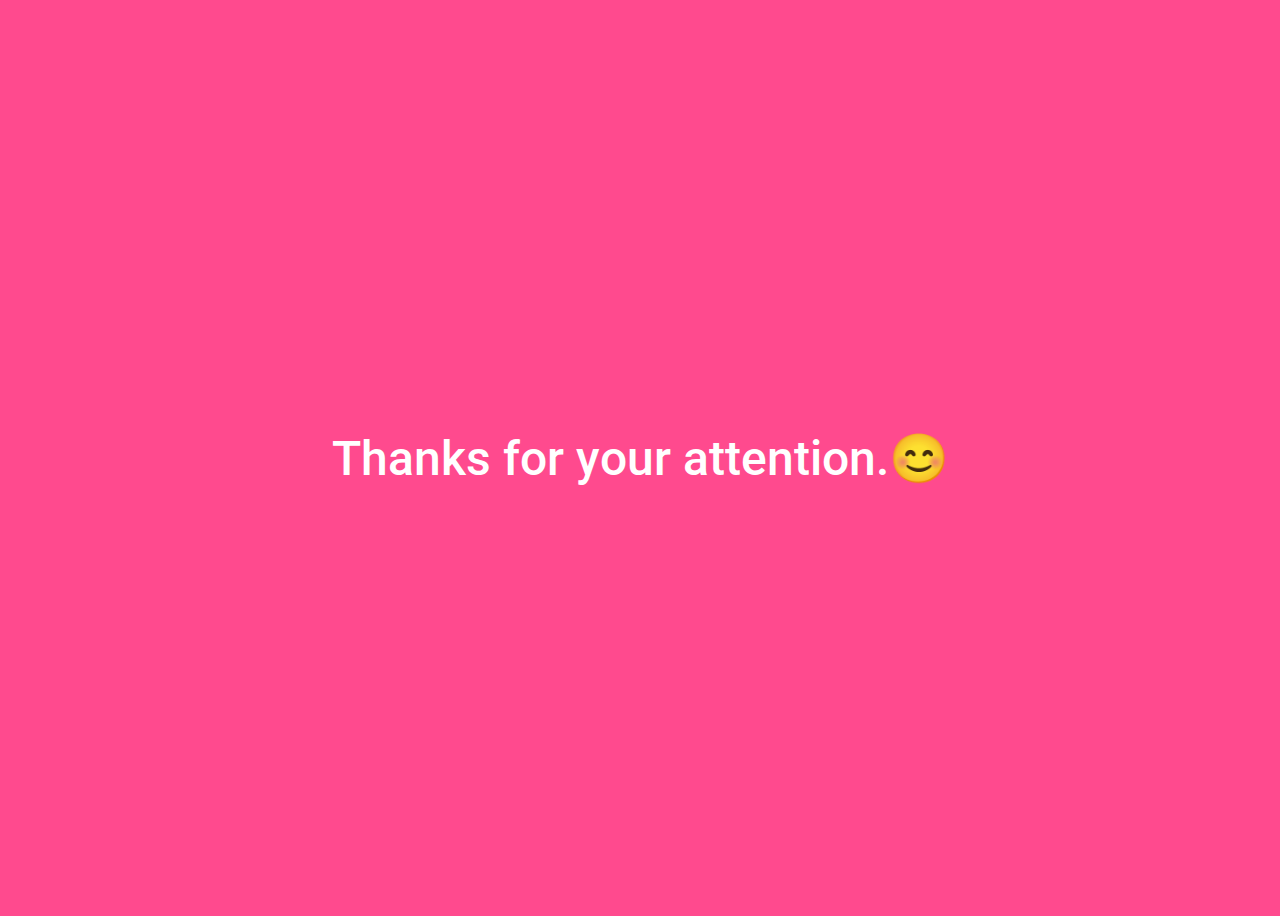
==== success.html @ 44dcce7f "-" ====
<!DOCTYPE html>
<html lang="en">

<head>
    <meta charset="UTF-8">
    <meta name="viewport" content="width=device-width, initial-scale=1.0">
    <meta http-equiv="X-UA-Compatible" content="ie=edge">
    <title>Dribbbbble - Look for dribbblers around you, even the world</title>
    <meta name="description" content="Dribbbbble - Look for dribbblers around you, even the world.">
    <link rel="shortcut icon" href="favicon.ico">
    <link href="https://fonts.googleapis.com/css?family=Roboto:400,500,700,900" rel="stylesheet">
    <script src="main.js"></script>
    <!-- Global site tag (gtag.js) - Google Analytics -->
    <script async src="https://www.googletagmanager.com/gtag/js?id=UA-98374033-5"></script>
    <script>
        window.dataLayer = window.dataLayer || [];

        function gtag() {
            dataLayer.push(arguments);
        }
        gtag('js', new Date());

        gtag('config', 'UA-98374033-5');
    </script>
    <!-- Hotjar Tracking Code for http://dribbbbble.com -->
    <script>
        (function (h, o, t, j, a, r) {
            h.hj = h.hj || function () {
                (h.hj.q = h.hj.q || []).push(arguments)
            };
            h._hjSettings = {
                hjid: 918721,
                hjsv: 6
            };
            a = o.getElementsByTagName('head')[0];
            r = o.createElement('script');
            r.async = 1;
            r.src = t + h._hjSettings.hjid + j + h._hjSettings.hjsv;
            a.appendChild(r);
        })(window, document, 'https://static.hotjar.com/c/hotjar-', '.js?sv=');
    </script>

    <style>
        
        body {
            background-color: #FF4A8E;
            display: -webkit-box;
            display: -ms-flexbox;
            display: flex;
            -webkit-box-pack: center;
            -ms-flex-pack: center;
            justify-content: center;
            align-items: center;
            align-content: center;
            height: 100vh;
        }

        p {
            margin: 24px;
            padding: 0;
        
            color: #fff;
            font-family: 'Roboto', sans-serif;
            font-size: 48px;
            font-weight: 500;
        }
    </style>

</head>

<body>

    <div class="wrap">
        <p>Thanks for your attention.😊</p>
    </div>
</body>

</html>
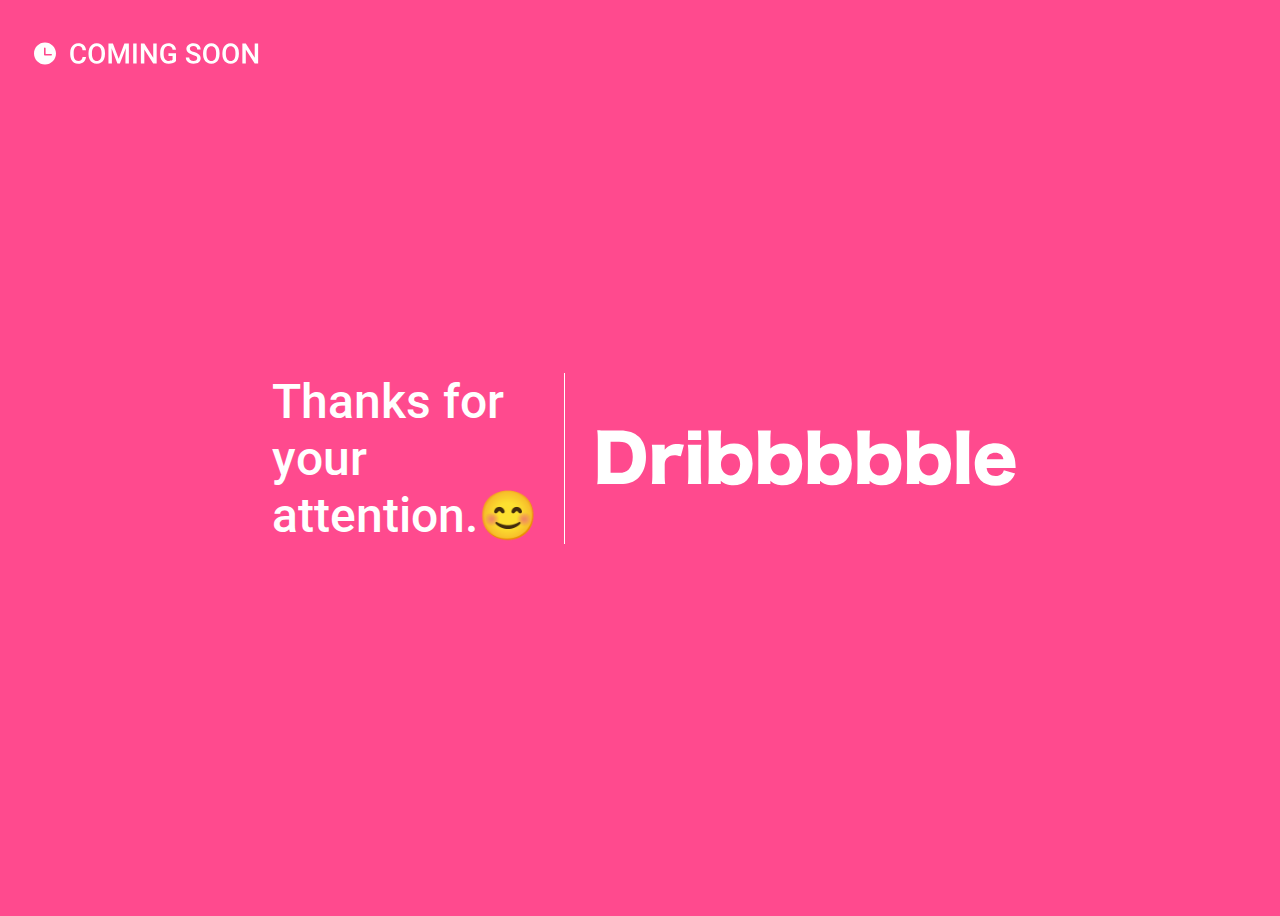
==== commit 235b8274: "-" ====
--- a/success.html
+++ b/success.html
@@ -41,7 +41,19 @@
     </script>
 
     <style>
-        
+
+
+        html {
+            display: -webkit-box;
+            display: -ms-flexbox;
+            display: flex;
+            -webkit-box-pack: center;
+            -ms-flex-pack: center;
+            justify-content: center;
+            align-items: center;
+            align-content: center;
+
+        }
         body {
             background-color: #FF4A8E;
             display: -webkit-box;
@@ -53,26 +65,114 @@
             align-items: center;
             align-content: center;
             height: 100vh;
+            width: 800px;
+            /* flex-wrap: wrap; */
         }
 
         p {
-            margin: 24px;
+            margin: 32px;
             padding: 0;
-        
+            border-right: 1px solid #fff;
+
             color: #fff;
             font-family: 'Roboto', sans-serif;
             font-size: 48px;
             font-weight: 500;
+        }
+
+        .logo {
+            /* /* height: 20vh; */
+            margin-right: 24px;
+            /* margin-left: 32px; */
+        }
+
+        .svg-coming {
+            position: absolute;
+            left: 34px;
+            top: 32px;
+            height: 22px;
+
+        }
+
+        @media (max-width: 900px) {
+            body {
+                background-color: #FF4A8E;
+                display: -webkit-box;
+                display: -ms-flexbox;
+                display: flex;
+                -webkit-box-pack: center;
+                -ms-flex-pack: center;
+                justify-content: start;
+                align-items: center;
+                align-content: center;
+                height: 100vh;
+                flex-wrap: wrap;
+            }
+            .logo {
+                height: 20vh;
+                margin-right: 24px;
+                margin-left: 32px;
+            }
+
+            p {
+                margin: 32px;
+                padding-right: 8px !important;
+                border-right: 1px solid rgba(255, 255, 255, 0.514);
+
+                color: #fff;
+                font-family: 'Roboto', sans-serif;
+                font-size: 48px;
+                font-weight: 500;
+            }
+
+            .svg-coming {
+                margin: 0;
+                position: absolute;
+                height: 22px;
+                /* left: 34px; */
+                top: 32px;
+
+            }
+            .wrap {
+                margin-top: 56px;
+            }
+
+
+
+
+
+
+
         }
     </style>
 
 </head>
 
 <body>
+    <div class="svg-coming">
+        <svg width="227" height="33" viewBox="0 0 227 22" fill="none" xmlns="http://www.w3.org/2000/svg">
+            <path d="M17.5098 19.5195C17.3092 21.6432 16.5254 23.3021 15.1582 24.4961C13.791 25.681 11.9727 26.2734 9.70312 26.2734C8.11719 26.2734 6.7181 25.8997 5.50586 25.1523C4.30273 24.3958 3.37305 23.3249 2.7168 21.9395C2.06055 20.554 1.71875 18.9453 1.69141 17.1133V15.2539C1.69141 13.3763 2.02409 11.722 2.68945 10.291C3.35482 8.86003 4.30729 7.75716 5.54688 6.98242C6.79557 6.20768 8.23568 5.82031 9.86719 5.82031C12.0638 5.82031 13.832 6.41732 15.1719 7.61133C16.5117 8.80534 17.291 10.4915 17.5098 12.6699H14.0645C13.9004 11.2389 13.4811 10.209 12.8066 9.58008C12.1413 8.94206 11.1615 8.62305 9.86719 8.62305C8.36328 8.62305 7.20573 9.17448 6.39453 10.2773C5.59245 11.3711 5.18229 12.9798 5.16406 15.1035V16.8672C5.16406 19.0182 5.54688 20.6589 6.3125 21.7891C7.08724 22.9193 8.21745 23.4844 9.70312 23.4844C11.0612 23.4844 12.082 23.179 12.7656 22.5684C13.4492 21.9577 13.8822 20.9414 14.0645 19.5195H17.5098ZM36.5 16.5664C36.5 18.5169 36.1628 20.2305 35.4883 21.707C34.8138 23.1745 33.8477 24.3047 32.5898 25.0977C31.3411 25.8815 29.901 26.2734 28.2695 26.2734C26.6562 26.2734 25.2161 25.8815 23.9492 25.0977C22.6914 24.3047 21.7161 23.179 21.0234 21.7207C20.3398 20.2624 19.9935 18.5807 19.9844 16.6758V15.5547C19.9844 13.6133 20.3262 11.8997 21.0098 10.4141C21.7025 8.92839 22.6732 7.79362 23.9219 7.00977C25.1797 6.2168 26.6198 5.82031 28.2422 5.82031C29.8646 5.82031 31.3001 6.21224 32.5488 6.99609C33.8066 7.77083 34.7773 8.89193 35.4609 10.3594C36.1445 11.8177 36.4909 13.5176 36.5 15.459V16.5664ZM33.041 15.5273C33.041 13.3216 32.6217 11.6309 31.7832 10.4551C30.9538 9.2793 29.7734 8.69141 28.2422 8.69141C26.7474 8.69141 25.5762 9.2793 24.7285 10.4551C23.89 11.6217 23.4616 13.276 23.4434 15.418V16.5664C23.4434 18.7539 23.8672 20.4447 24.7148 21.6387C25.5716 22.8327 26.7565 23.4297 28.2695 23.4297C29.8008 23.4297 30.9766 22.8464 31.7969 21.6797C32.6263 20.513 33.041 18.8086 33.041 16.5664V15.5273ZM44.4297 6.09375L50.1719 21.3516L55.9004 6.09375H60.3711V26H56.9258V19.4375L57.2676 10.6602L51.3887 26H48.9141L43.0488 10.6738L43.3906 19.4375V26H39.9453V6.09375H44.4297ZM68.123 26H64.6777V6.09375H68.123V26ZM88.166 26H84.707L75.834 11.877V26H72.375V6.09375H75.834L84.7344 20.2715V6.09375H88.166V26ZM107.512 23.416C106.792 24.3548 105.794 25.0658 104.518 25.5488C103.242 26.0319 101.792 26.2734 100.17 26.2734C98.502 26.2734 97.0254 25.8952 95.7402 25.1387C94.4551 24.3822 93.4616 23.3021 92.7598 21.8984C92.0671 20.4857 91.707 18.8405 91.6797 16.9629V15.4043C91.6797 12.3965 92.3997 10.0495 93.8398 8.36328C95.2799 6.66797 97.2897 5.82031 99.8691 5.82031C102.084 5.82031 103.843 6.36719 105.146 7.46094C106.45 8.55469 107.234 10.1315 107.498 12.1914H104.107C103.725 9.79427 102.335 8.5957 99.9375 8.5957C98.388 8.5957 97.2077 9.15625 96.3965 10.2773C95.5944 11.3893 95.1797 13.0254 95.1523 15.1855V16.7168C95.1523 18.8678 95.6035 20.5404 96.5059 21.7344C97.4173 22.9193 98.6797 23.5117 100.293 23.5117C102.061 23.5117 103.319 23.1107 104.066 22.3086V18.4121H99.9648V15.7871H107.512V23.416ZM128.689 20.873C128.689 19.998 128.38 19.3236 127.76 18.8496C127.149 18.3757 126.042 17.8971 124.438 17.4141C122.833 16.931 121.557 16.3932 120.609 15.8008C118.796 14.6615 117.889 13.1758 117.889 11.3438C117.889 9.73958 118.54 8.41797 119.844 7.37891C121.156 6.33984 122.856 5.82031 124.943 5.82031C126.329 5.82031 127.564 6.07552 128.648 6.58594C129.733 7.09635 130.585 7.82552 131.205 8.77344C131.825 9.71224 132.135 10.7559 132.135 11.9043H128.689C128.689 10.8652 128.361 10.054 127.705 9.4707C127.058 8.87826 126.128 8.58203 124.916 8.58203C123.786 8.58203 122.906 8.82357 122.277 9.30664C121.658 9.78971 121.348 10.4642 121.348 11.3301C121.348 12.0592 121.685 12.6699 122.359 13.1621C123.034 13.6452 124.146 14.1191 125.695 14.584C127.245 15.0397 128.489 15.5638 129.428 16.1562C130.367 16.7396 131.055 17.4141 131.492 18.1797C131.93 18.9362 132.148 19.8249 132.148 20.8457C132.148 22.5046 131.51 23.8262 130.234 24.8105C128.967 25.7858 127.245 26.2734 125.066 26.2734C123.626 26.2734 122.3 26.0091 121.088 25.4805C119.885 24.9427 118.946 24.2044 118.271 23.2656C117.606 22.3268 117.273 21.2331 117.273 19.9844H120.732C120.732 21.1146 121.106 21.9896 121.854 22.6094C122.601 23.2292 123.672 23.5391 125.066 23.5391C126.27 23.5391 127.172 23.2975 127.773 22.8145C128.384 22.3223 128.689 21.6751 128.689 20.873ZM151.07 16.5664C151.07 18.5169 150.733 20.2305 150.059 21.707C149.384 23.1745 148.418 24.3047 147.16 25.0977C145.911 25.8815 144.471 26.2734 142.84 26.2734C141.227 26.2734 139.786 25.8815 138.52 25.0977C137.262 24.3047 136.286 23.179 135.594 21.7207C134.91 20.2624 134.564 18.5807 134.555 16.6758V15.5547C134.555 13.6133 134.896 11.8997 135.58 10.4141C136.273 8.92839 137.243 7.79362 138.492 7.00977C139.75 6.2168 141.19 5.82031 142.812 5.82031C144.435 5.82031 145.87 6.21224 147.119 6.99609C148.377 7.77083 149.348 8.89193 150.031 10.3594C150.715 11.8177 151.061 13.5176 151.07 15.459V16.5664ZM147.611 15.5273C147.611 13.3216 147.192 11.6309 146.354 10.4551C145.524 9.2793 144.344 8.69141 142.812 8.69141C141.318 8.69141 140.146 9.2793 139.299 10.4551C138.46 11.6217 138.032 13.276 138.014 15.418V16.5664C138.014 18.7539 138.438 20.4447 139.285 21.6387C140.142 22.8327 141.327 23.4297 142.84 23.4297C144.371 23.4297 145.547 22.8464 146.367 21.6797C147.197 20.513 147.611 18.8086 147.611 16.5664V15.5273ZM170.402 16.5664C170.402 18.5169 170.065 20.2305 169.391 21.707C168.716 23.1745 167.75 24.3047 166.492 25.0977C165.243 25.8815 163.803 26.2734 162.172 26.2734C160.559 26.2734 159.118 25.8815 157.852 25.0977C156.594 24.3047 155.618 23.179 154.926 21.7207C154.242 20.2624 153.896 18.5807 153.887 16.6758V15.5547C153.887 13.6133 154.229 11.8997 154.912 10.4141C155.605 8.92839 156.576 7.79362 157.824 7.00977C159.082 6.2168 160.522 5.82031 162.145 5.82031C163.767 5.82031 165.202 6.21224 166.451 6.99609C167.709 7.77083 168.68 8.89193 169.363 10.3594C170.047 11.8177 170.393 13.5176 170.402 15.459V16.5664ZM166.943 15.5273C166.943 13.3216 166.524 11.6309 165.686 10.4551C164.856 9.2793 163.676 8.69141 162.145 8.69141C160.65 8.69141 159.479 9.2793 158.631 10.4551C157.792 11.6217 157.364 13.276 157.346 15.418V16.5664C157.346 18.7539 157.77 20.4447 158.617 21.6387C159.474 22.8327 160.659 23.4297 162.172 23.4297C163.703 23.4297 164.879 22.8464 165.699 21.6797C166.529 20.513 166.943 18.8086 166.943 16.5664V15.5273ZM189.639 26H186.18L177.307 11.877V26H173.848V6.09375H177.307L186.207 20.2715V6.09375H189.639V26Z"
+                transform="translate(34.5)" fill="white" />
+            <path fill-rule="evenodd" clip-rule="evenodd" d="M0 11C0 4.92801 4.92798 0 11 0C17.072 0 22 4.92801 22 11C22 17.072 17.072 22 11 22C4.92798 22 0 17.072 0 11ZM10.8 13H17.2C17.6479 13 18 12.648 18 12.2C18 11.752 17.6479 11.4 17.2 11.4H11.6001V5.79999C11.6001 5.35199 11.248 5 10.8 5C10.3521 5 10 5.35199 10 5.79999V12.2C10 12.648 10.3521 13 10.8 13Z"
+                transform="translate(0 5)" fill="white" />
+        </svg>
+    </div>
 
     <div class="wrap">
         <p>Thanks for your attention.😊</p>
     </div>
+
+    <svg class="logo" width="auto" height="auto" viewBox="0 0 1104 147" version="1.1" xmlns="http://www.w3.org/2000/svg" xmlns:xlink="http://www.w3.org/1999/xlink">
+        <!-- Generator: Sketch 47.1 (45422) - http://www.bohemiancoding.com/sketch -->
+        <desc>Created with Sketch.</desc>
+        <defs></defs>
+        <g id="Page-1" stroke="none" stroke-width="1" fill="none" fill-rule="evenodd">
+            <g id="Artboard" transform="translate(-411.000000, -358.000000)" fill="#FFFFFF">
+                <path d="M413.11,475.96 L413.11,383.31 C413.11,371.75 412.77,366.14 411.58,358.32 C418.38,358.66 422.63,358.83 436.74,358.83 L472.27,358.83 C493.18,358.83 510.01,364.61 521.4,375.66 C533.81,387.9 540.1,405.75 540.1,428.36 C540.1,451.65 533.3,470.35 520.38,483.27 C508.99,494.49 492.84,500.27 472.61,500.27 L436.74,500.27 C423.65,500.27 418.89,500.44 411.75,500.78 C412.77,493.3 413.11,487.69 413.11,475.96 Z M446.77,470.52 L469.55,470.52 C480.6,470.52 488.42,467.63 494.54,461.51 C501.51,454.37 505.25,442.98 505.25,428.87 C505.25,414.42 502.02,403.88 495.39,397.25 C489.44,391.3 481.28,388.58 469.04,388.58 L446.77,388.58 L446.77,470.52 Z M640.23,396.57 C632.24,394.87 628.84,394.53 623.4,394.53 C607.93,394.53 597.73,399.12 589.4,410 L589.4,396.57 L555.57,396.57 C556.59,403.88 556.93,409.83 556.93,422.24 L556.93,474.6 C556.93,485.65 556.59,491.77 555.57,500.27 L590.76,500.27 C589.74,492.11 589.4,485.65 589.4,474.77 L589.4,448.25 C590.08,440.77 591.27,437.2 594.5,433.12 C599.43,427 606.06,423.94 614.73,423.94 C620,423.94 624.25,424.79 632.07,427.17 L640.23,396.57 Z M650.94,358.83 L650.94,384.33 L685.45,384.33 L685.45,358.83 L650.94,358.83 Z M650.43,396.57 C651.45,404.22 651.79,411.19 651.79,422.24 L651.79,474.6 C651.79,485.48 651.45,491.94 650.43,500.27 L685.96,500.27 C685.11,492.96 684.6,483.78 684.6,474.6 L684.6,422.24 C684.6,410.34 684.94,403.54 685.96,396.57 L650.43,396.57 Z M737.3,500.27 L703.98,500.27 C705,492.11 705.34,484.97 705.34,473.58 L705.34,385.52 C705.34,373.11 705,366.99 703.98,358.83 L738.49,358.83 C737.64,366.99 737.3,373.11 737.3,385.52 L737.3,399.8 C737.3,402.35 737.3,403.88 737.13,406.26 C747.16,397.42 758.04,393.51 772.15,393.51 C803.09,393.51 821.11,413.23 821.11,446.89 C821.11,465.08 815.84,479.7 805.98,490.07 C797.14,498.91 785.58,503.33 770.62,503.33 C756.51,503.33 748.18,500.44 737.13,491.26 C737.13,491.77 737.3,493.98 737.3,494.83 L737.3,500.27 Z M788.13,447.23 C788.13,429.89 779.12,419.35 764.16,419.35 C748.69,419.35 737.64,431.25 737.64,447.74 C737.64,464.57 748.86,477.32 763.48,477.32 C778.27,477.32 788.13,465.25 788.13,447.23 Z M868.03,500.27 L834.71,500.27 C835.73,492.11 836.07,484.97 836.07,473.58 L836.07,385.52 C836.07,373.11 835.73,366.99 834.71,358.83 L869.22,358.83 C868.37,366.99 868.03,373.11 868.03,385.52 L868.03,399.8 C868.03,402.35 868.03,403.88 867.86,406.26 C877.89,397.42 888.77,393.51 902.88,393.51 C933.82,393.51 951.84,413.23 951.84,446.89 C951.84,465.08 946.57,479.7 936.71,490.07 C927.87,498.91 916.31,503.33 901.35,503.33 C887.24,503.33 878.91,500.44 867.86,491.26 C867.86,491.77 868.03,493.98 868.03,494.83 L868.03,500.27 Z M918.86,447.23 C918.86,429.89 909.85,419.35 894.89,419.35 C879.42,419.35 868.37,431.25 868.37,447.74 C868.37,464.57 879.59,477.32 894.21,477.32 C909,477.32 918.86,465.25 918.86,447.23 Z M998.76,500.27 L965.44,500.27 C966.46,492.11 966.8,484.97 966.8,473.58 L966.8,385.52 C966.8,373.11 966.46,366.99 965.44,358.83 L999.95,358.83 C999.1,366.99 998.76,373.11 998.76,385.52 L998.76,399.8 C998.76,402.35 998.76,403.88 998.59,406.26 C1008.62,397.42 1019.5,393.51 1033.61,393.51 C1064.55,393.51 1082.57,413.23 1082.57,446.89 C1082.57,465.08 1077.3,479.7 1067.44,490.07 C1058.6,498.91 1047.04,503.33 1032.08,503.33 C1017.97,503.33 1009.64,500.44 998.59,491.26 C998.59,491.77 998.76,493.98 998.76,494.83 L998.76,500.27 Z M1049.59,447.23 C1049.59,429.89 1040.58,419.35 1025.62,419.35 C1010.15,419.35 999.1,431.25 999.1,447.74 C999.1,464.57 1010.32,477.32 1024.94,477.32 C1039.73,477.32 1049.59,465.25 1049.59,447.23 Z M1129.49,500.27 L1096.17,500.27 C1097.19,492.11 1097.53,484.97 1097.53,473.58 L1097.53,385.52 C1097.53,373.11 1097.19,366.99 1096.17,358.83 L1130.68,358.83 C1129.83,366.99 1129.49,373.11 1129.49,385.52 L1129.49,399.8 C1129.49,402.35 1129.49,403.88 1129.32,406.26 C1139.35,397.42 1150.23,393.51 1164.34,393.51 C1195.28,393.51 1213.3,413.23 1213.3,446.89 C1213.3,465.08 1208.03,479.7 1198.17,490.07 C1189.33,498.91 1177.77,503.33 1162.81,503.33 C1148.7,503.33 1140.37,500.44 1129.32,491.26 C1129.32,491.77 1129.49,493.98 1129.49,494.83 L1129.49,500.27 Z M1180.32,447.23 C1180.32,429.89 1171.31,419.35 1156.35,419.35 C1140.88,419.35 1129.83,431.25 1129.83,447.74 C1129.83,464.57 1141.05,477.32 1155.67,477.32 C1170.46,477.32 1180.32,465.25 1180.32,447.23 Z M1260.22,500.27 L1226.9,500.27 C1227.92,492.11 1228.26,484.97 1228.26,473.58 L1228.26,385.52 C1228.26,373.11 1227.92,366.99 1226.9,358.83 L1261.41,358.83 C1260.56,366.99 1260.22,373.11 1260.22,385.52 L1260.22,399.8 C1260.22,402.35 1260.22,403.88 1260.05,406.26 C1270.08,397.42 1280.96,393.51 1295.07,393.51 C1326.01,393.51 1344.03,413.23 1344.03,446.89 C1344.03,465.08 1338.76,479.7 1328.9,490.07 C1320.06,498.91 1308.5,503.33 1293.54,503.33 C1279.43,503.33 1271.1,500.44 1260.05,491.26 C1260.05,491.77 1260.22,493.98 1260.22,494.83 L1260.22,500.27 Z M1311.05,447.23 C1311.05,429.89 1302.04,419.35 1287.08,419.35 C1271.61,419.35 1260.56,431.25 1260.56,447.74 C1260.56,464.57 1271.78,477.32 1286.4,477.32 C1301.19,477.32 1311.05,465.25 1311.05,447.23 Z M1357.63,358.83 C1358.65,365.29 1358.99,372.43 1358.99,384.5 L1358.99,474.6 C1358.99,486.84 1358.65,492.62 1357.63,500.27 L1393.16,500.27 C1392.14,491.26 1391.8,484.8 1391.8,474.6 L1391.8,384.5 C1391.8,372.94 1392.14,365.97 1393.16,358.83 L1357.63,358.83 Z M1514.37,457.94 L1437.87,457.94 C1439.57,471.71 1447.56,479.02 1460.99,479.02 C1467.79,479.02 1473.74,476.81 1478.16,472.73 C1480.71,470.35 1481.9,468.48 1483.26,464.06 L1512.84,472.39 C1508.93,481.23 1506.38,485.14 1501.62,489.9 C1491.93,499.42 1478.33,504.35 1461.5,504.35 C1444.84,504.35 1431.75,499.59 1422.06,489.9 C1412.03,479.7 1406.59,465.25 1406.59,448.42 C1406.59,414.76 1428.18,392.49 1460.65,392.49 C1487.17,392.49 1505.7,406.94 1511.65,432.27 C1513.01,437.71 1513.69,444.85 1514.2,454.54 C1514.2,455.22 1514.2,456.24 1514.37,457.94 Z M1438.38,434.48 L1482.07,434.48 C1479.69,423.6 1472.38,417.82 1460.65,417.82 C1448.58,417.82 1441.27,423.26 1438.38,434.48 Z"
+                    id="Dribbbbble"></path>
+            </g>
+        </g>
+    </svg>
 </body>
 
 </html>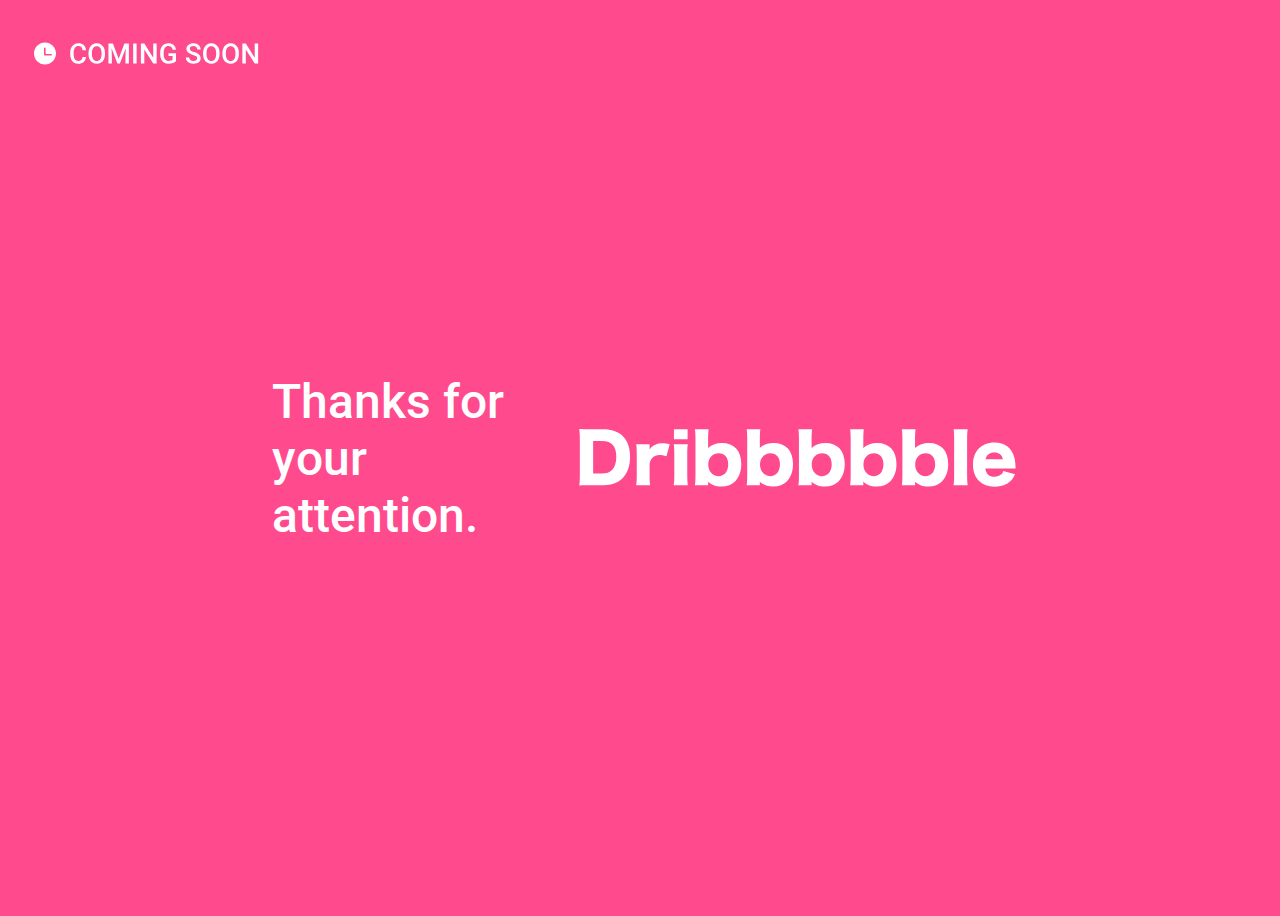
==== commit 8d937a1c: "-" ====
--- a/success.html
+++ b/success.html
@@ -72,7 +72,7 @@
         p {
             margin: 32px;
             padding: 0;
-            border-right: 1px solid #fff;
+            /* border-right: 1px solid #fff; */
 
             color: #fff;
             font-family: 'Roboto', sans-serif;
@@ -109,6 +109,7 @@
                 flex-wrap: wrap;
             }
             .logo {
+                margin-top: -54px;
                 height: 20vh;
                 margin-right: 24px;
                 margin-left: 32px;
@@ -117,7 +118,7 @@
             p {
                 margin: 32px;
                 padding-right: 8px !important;
-                border-right: 1px solid rgba(255, 255, 255, 0.514);
+                /* border-right: 1px solid rgba(255, 255, 255, 0.514); */
 
                 color: #fff;
                 font-family: 'Roboto', sans-serif;
@@ -134,7 +135,7 @@
 
             }
             .wrap {
-                margin-top: 56px;
+                margin-top: 48px;
             }
 
 
@@ -159,7 +160,7 @@
     </div>
 
     <div class="wrap">
-        <p>Thanks for your attention.😊</p>
+        <p>Thanks for your attention.</p>
     </div>
 
     <svg class="logo" width="auto" height="auto" viewBox="0 0 1104 147" version="1.1" xmlns="http://www.w3.org/2000/svg" xmlns:xlink="http://www.w3.org/1999/xlink">
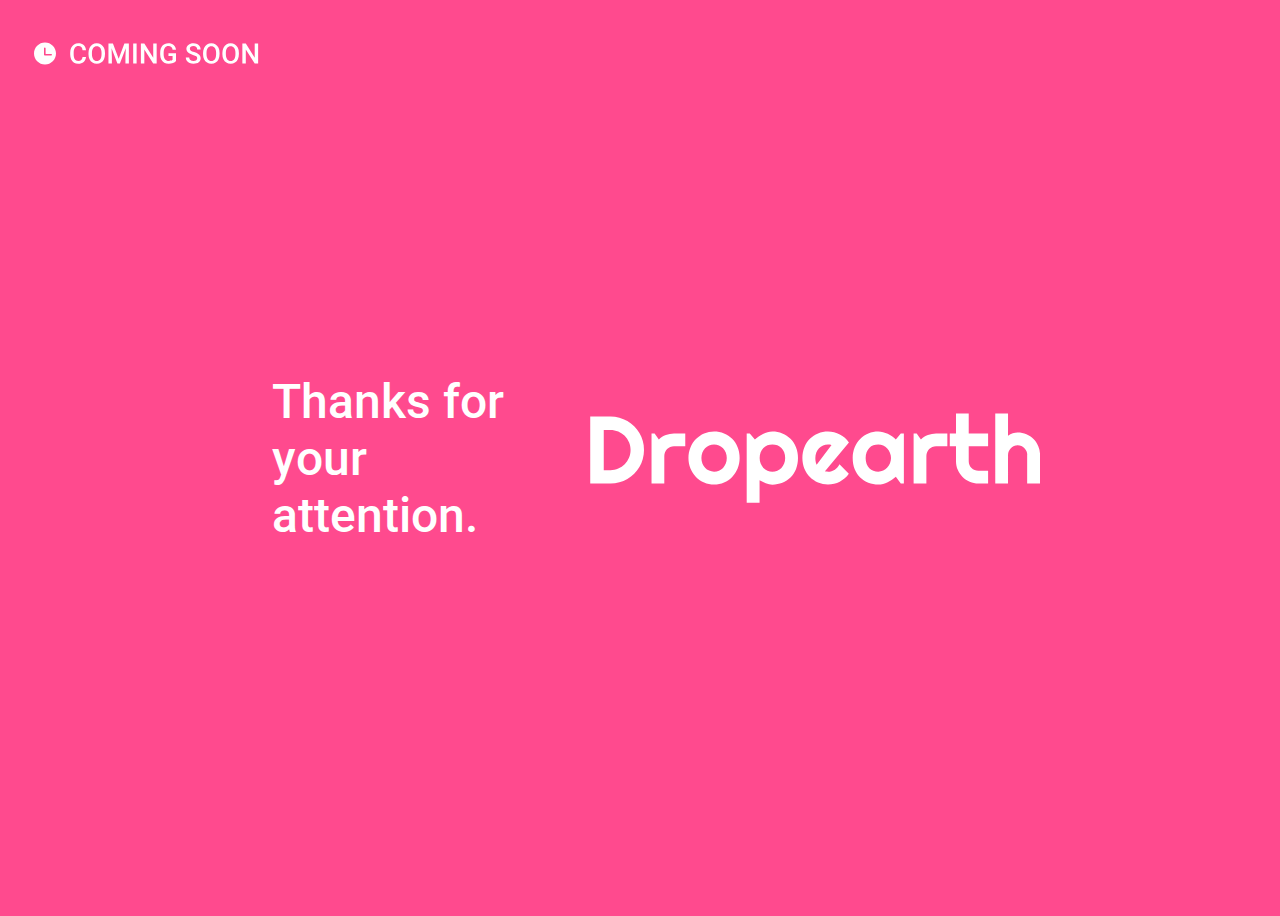
==== commit 88123b60: "changed success svg" ====
--- a/success.html
+++ b/success.html
@@ -9,6 +9,7 @@
     <meta name="description" content="Dribbbbble - Look for dribbblers around you, even the world.">
     <link rel="shortcut icon" href="favicon.ico">
     <link href="https://fonts.googleapis.com/css?family=Roboto:400,500,700,900" rel="stylesheet">
+    <link rel="stylesheet" href="success.css">
     <script src="main.js"></script>
     <!-- Global site tag (gtag.js) - Google Analytics -->
     <script async src="https://www.googletagmanager.com/gtag/js?id=UA-98374033-5"></script>
@@ -40,112 +41,7 @@
         })(window, document, 'https://static.hotjar.com/c/hotjar-', '.js?sv=');
     </script>
 
-    <style>
 
-
-        html {
-            display: -webkit-box;
-            display: -ms-flexbox;
-            display: flex;
-            -webkit-box-pack: center;
-            -ms-flex-pack: center;
-            justify-content: center;
-            align-items: center;
-            align-content: center;
-
-        }
-        body {
-            background-color: #FF4A8E;
-            display: -webkit-box;
-            display: -ms-flexbox;
-            display: flex;
-            -webkit-box-pack: center;
-            -ms-flex-pack: center;
-            justify-content: center;
-            align-items: center;
-            align-content: center;
-            height: 100vh;
-            width: 800px;
-            /* flex-wrap: wrap; */
-        }
-
-        p {
-            margin: 32px;
-            padding: 0;
-            /* border-right: 1px solid #fff; */
-
-            color: #fff;
-            font-family: 'Roboto', sans-serif;
-            font-size: 48px;
-            font-weight: 500;
-        }
-
-        .logo {
-            /* /* height: 20vh; */
-            margin-right: 24px;
-            /* margin-left: 32px; */
-        }
-
-        .svg-coming {
-            position: absolute;
-            left: 34px;
-            top: 32px;
-            height: 22px;
-
-        }
-
-        @media (max-width: 900px) {
-            body {
-                background-color: #FF4A8E;
-                display: -webkit-box;
-                display: -ms-flexbox;
-                display: flex;
-                -webkit-box-pack: center;
-                -ms-flex-pack: center;
-                justify-content: start;
-                align-items: center;
-                align-content: center;
-                height: 100vh;
-                flex-wrap: wrap;
-            }
-            .logo {
-                margin-top: -54px;
-                height: 20vh;
-                margin-right: 24px;
-                margin-left: 32px;
-            }
-
-            p {
-                margin: 32px;
-                padding-right: 8px !important;
-                /* border-right: 1px solid rgba(255, 255, 255, 0.514); */
-
-                color: #fff;
-                font-family: 'Roboto', sans-serif;
-                font-size: 48px;
-                font-weight: 500;
-            }
-
-            .svg-coming {
-                margin: 0;
-                position: absolute;
-                height: 22px;
-                /* left: 34px; */
-                top: 32px;
-
-            }
-            .wrap {
-                margin-top: 48px;
-            }
-
-
-
-
-
-
-
-        }
-    </style>
 
 </head>
 
@@ -163,15 +59,13 @@
         <p>Thanks for your attention.</p>
     </div>
 
-    <svg class="logo" width="auto" height="auto" viewBox="0 0 1104 147" version="1.1" xmlns="http://www.w3.org/2000/svg" xmlns:xlink="http://www.w3.org/1999/xlink">
-        <!-- Generator: Sketch 47.1 (45422) - http://www.bohemiancoding.com/sketch -->
+    <svg width="auto" height="auto" viewBox="0 0 1128 224" version="1.1" xmlns="http://www.w3.org/2000/svg" xmlns:xlink="http://www.w3.org/1999/xlink">
+        <!-- Generator: Sketch 51.1 (57501) - http://www.bohemiancoding.com/sketch -->
         <desc>Created with Sketch.</desc>
         <defs></defs>
         <g id="Page-1" stroke="none" stroke-width="1" fill="none" fill-rule="evenodd">
-            <g id="Artboard" transform="translate(-411.000000, -358.000000)" fill="#FFFFFF">
-                <path d="M413.11,475.96 L413.11,383.31 C413.11,371.75 412.77,366.14 411.58,358.32 C418.38,358.66 422.63,358.83 436.74,358.83 L472.27,358.83 C493.18,358.83 510.01,364.61 521.4,375.66 C533.81,387.9 540.1,405.75 540.1,428.36 C540.1,451.65 533.3,470.35 520.38,483.27 C508.99,494.49 492.84,500.27 472.61,500.27 L436.74,500.27 C423.65,500.27 418.89,500.44 411.75,500.78 C412.77,493.3 413.11,487.69 413.11,475.96 Z M446.77,470.52 L469.55,470.52 C480.6,470.52 488.42,467.63 494.54,461.51 C501.51,454.37 505.25,442.98 505.25,428.87 C505.25,414.42 502.02,403.88 495.39,397.25 C489.44,391.3 481.28,388.58 469.04,388.58 L446.77,388.58 L446.77,470.52 Z M640.23,396.57 C632.24,394.87 628.84,394.53 623.4,394.53 C607.93,394.53 597.73,399.12 589.4,410 L589.4,396.57 L555.57,396.57 C556.59,403.88 556.93,409.83 556.93,422.24 L556.93,474.6 C556.93,485.65 556.59,491.77 555.57,500.27 L590.76,500.27 C589.74,492.11 589.4,485.65 589.4,474.77 L589.4,448.25 C590.08,440.77 591.27,437.2 594.5,433.12 C599.43,427 606.06,423.94 614.73,423.94 C620,423.94 624.25,424.79 632.07,427.17 L640.23,396.57 Z M650.94,358.83 L650.94,384.33 L685.45,384.33 L685.45,358.83 L650.94,358.83 Z M650.43,396.57 C651.45,404.22 651.79,411.19 651.79,422.24 L651.79,474.6 C651.79,485.48 651.45,491.94 650.43,500.27 L685.96,500.27 C685.11,492.96 684.6,483.78 684.6,474.6 L684.6,422.24 C684.6,410.34 684.94,403.54 685.96,396.57 L650.43,396.57 Z M737.3,500.27 L703.98,500.27 C705,492.11 705.34,484.97 705.34,473.58 L705.34,385.52 C705.34,373.11 705,366.99 703.98,358.83 L738.49,358.83 C737.64,366.99 737.3,373.11 737.3,385.52 L737.3,399.8 C737.3,402.35 737.3,403.88 737.13,406.26 C747.16,397.42 758.04,393.51 772.15,393.51 C803.09,393.51 821.11,413.23 821.11,446.89 C821.11,465.08 815.84,479.7 805.98,490.07 C797.14,498.91 785.58,503.33 770.62,503.33 C756.51,503.33 748.18,500.44 737.13,491.26 C737.13,491.77 737.3,493.98 737.3,494.83 L737.3,500.27 Z M788.13,447.23 C788.13,429.89 779.12,419.35 764.16,419.35 C748.69,419.35 737.64,431.25 737.64,447.74 C737.64,464.57 748.86,477.32 763.48,477.32 C778.27,477.32 788.13,465.25 788.13,447.23 Z M868.03,500.27 L834.71,500.27 C835.73,492.11 836.07,484.97 836.07,473.58 L836.07,385.52 C836.07,373.11 835.73,366.99 834.71,358.83 L869.22,358.83 C868.37,366.99 868.03,373.11 868.03,385.52 L868.03,399.8 C868.03,402.35 868.03,403.88 867.86,406.26 C877.89,397.42 888.77,393.51 902.88,393.51 C933.82,393.51 951.84,413.23 951.84,446.89 C951.84,465.08 946.57,479.7 936.71,490.07 C927.87,498.91 916.31,503.33 901.35,503.33 C887.24,503.33 878.91,500.44 867.86,491.26 C867.86,491.77 868.03,493.98 868.03,494.83 L868.03,500.27 Z M918.86,447.23 C918.86,429.89 909.85,419.35 894.89,419.35 C879.42,419.35 868.37,431.25 868.37,447.74 C868.37,464.57 879.59,477.32 894.21,477.32 C909,477.32 918.86,465.25 918.86,447.23 Z M998.76,500.27 L965.44,500.27 C966.46,492.11 966.8,484.97 966.8,473.58 L966.8,385.52 C966.8,373.11 966.46,366.99 965.44,358.83 L999.95,358.83 C999.1,366.99 998.76,373.11 998.76,385.52 L998.76,399.8 C998.76,402.35 998.76,403.88 998.59,406.26 C1008.62,397.42 1019.5,393.51 1033.61,393.51 C1064.55,393.51 1082.57,413.23 1082.57,446.89 C1082.57,465.08 1077.3,479.7 1067.44,490.07 C1058.6,498.91 1047.04,503.33 1032.08,503.33 C1017.97,503.33 1009.64,500.44 998.59,491.26 C998.59,491.77 998.76,493.98 998.76,494.83 L998.76,500.27 Z M1049.59,447.23 C1049.59,429.89 1040.58,419.35 1025.62,419.35 C1010.15,419.35 999.1,431.25 999.1,447.74 C999.1,464.57 1010.32,477.32 1024.94,477.32 C1039.73,477.32 1049.59,465.25 1049.59,447.23 Z M1129.49,500.27 L1096.17,500.27 C1097.19,492.11 1097.53,484.97 1097.53,473.58 L1097.53,385.52 C1097.53,373.11 1097.19,366.99 1096.17,358.83 L1130.68,358.83 C1129.83,366.99 1129.49,373.11 1129.49,385.52 L1129.49,399.8 C1129.49,402.35 1129.49,403.88 1129.32,406.26 C1139.35,397.42 1150.23,393.51 1164.34,393.51 C1195.28,393.51 1213.3,413.23 1213.3,446.89 C1213.3,465.08 1208.03,479.7 1198.17,490.07 C1189.33,498.91 1177.77,503.33 1162.81,503.33 C1148.7,503.33 1140.37,500.44 1129.32,491.26 C1129.32,491.77 1129.49,493.98 1129.49,494.83 L1129.49,500.27 Z M1180.32,447.23 C1180.32,429.89 1171.31,419.35 1156.35,419.35 C1140.88,419.35 1129.83,431.25 1129.83,447.74 C1129.83,464.57 1141.05,477.32 1155.67,477.32 C1170.46,477.32 1180.32,465.25 1180.32,447.23 Z M1260.22,500.27 L1226.9,500.27 C1227.92,492.11 1228.26,484.97 1228.26,473.58 L1228.26,385.52 C1228.26,373.11 1227.92,366.99 1226.9,358.83 L1261.41,358.83 C1260.56,366.99 1260.22,373.11 1260.22,385.52 L1260.22,399.8 C1260.22,402.35 1260.22,403.88 1260.05,406.26 C1270.08,397.42 1280.96,393.51 1295.07,393.51 C1326.01,393.51 1344.03,413.23 1344.03,446.89 C1344.03,465.08 1338.76,479.7 1328.9,490.07 C1320.06,498.91 1308.5,503.33 1293.54,503.33 C1279.43,503.33 1271.1,500.44 1260.05,491.26 C1260.05,491.77 1260.22,493.98 1260.22,494.83 L1260.22,500.27 Z M1311.05,447.23 C1311.05,429.89 1302.04,419.35 1287.08,419.35 C1271.61,419.35 1260.56,431.25 1260.56,447.74 C1260.56,464.57 1271.78,477.32 1286.4,477.32 C1301.19,477.32 1311.05,465.25 1311.05,447.23 Z M1357.63,358.83 C1358.65,365.29 1358.99,372.43 1358.99,384.5 L1358.99,474.6 C1358.99,486.84 1358.65,492.62 1357.63,500.27 L1393.16,500.27 C1392.14,491.26 1391.8,484.8 1391.8,474.6 L1391.8,384.5 C1391.8,372.94 1392.14,365.97 1393.16,358.83 L1357.63,358.83 Z M1514.37,457.94 L1437.87,457.94 C1439.57,471.71 1447.56,479.02 1460.99,479.02 C1467.79,479.02 1473.74,476.81 1478.16,472.73 C1480.71,470.35 1481.9,468.48 1483.26,464.06 L1512.84,472.39 C1508.93,481.23 1506.38,485.14 1501.62,489.9 C1491.93,499.42 1478.33,504.35 1461.5,504.35 C1444.84,504.35 1431.75,499.59 1422.06,489.9 C1412.03,479.7 1406.59,465.25 1406.59,448.42 C1406.59,414.76 1428.18,392.49 1460.65,392.49 C1487.17,392.49 1505.7,406.94 1511.65,432.27 C1513.01,437.71 1513.69,444.85 1514.2,454.54 C1514.2,455.22 1514.2,456.24 1514.37,457.94 Z M1438.38,434.48 L1482.07,434.48 C1479.69,423.6 1472.38,417.82 1460.65,417.82 C1448.58,417.82 1441.27,423.26 1438.38,434.48 Z"
-                    id="Dribbbbble"></path>
-            </g>
+            <path d="M135.234375,91.9765625 C135.234375,99.7109762 134.238291,107.152308 132.246094,114.300781 C130.253896,121.449254 127.421893,128.128875 123.75,134.339844 C120.078107,140.550812 115.70315,146.214818 110.625,151.332031 C105.54685,156.449244 99.8828438,160.843732 93.6328125,164.515625 C87.3827812,168.187518 80.6836295,171.019521 73.5351562,173.011719 C66.386683,175.003916 58.9453512,176 51.2109375,176 L0.5859375,176 L0.5859375,7.953125 L51.2109375,7.953125 C58.9453512,7.953125 66.386683,8.94920879 73.5351562,10.9414062 C80.6836295,12.9336037 87.3827812,15.7656066 93.6328125,19.4375 C99.8828438,23.1093934 105.54685,27.5038807 110.625,32.6210938 C115.70315,37.7383068 120.078107,43.4023127 123.75,49.6132812 C127.421893,55.8242498 130.253896,62.5038705 132.246094,69.6523438 C134.238291,76.800817 135.234375,84.2421488 135.234375,91.9765625 Z M101.601562,91.9765625 C101.601562,85.0234027 100.292982,78.5000305 97.6757812,72.40625 C95.0585807,66.3124695 91.4648666,60.9804916 86.8945312,56.4101562 C82.3241959,51.8398209 76.9726869,48.2265758 70.8398438,45.5703125 C64.7070006,42.9140492 58.1640973,41.5859375 51.2109375,41.5859375 L34.453125,41.5859375 L34.453125,142.367188 L51.2109375,142.367188 C58.1640973,142.367188 64.7070006,141.058607 70.8398438,138.441406 C76.9726869,135.824206 82.3241959,132.230492 86.8945312,127.660156 C91.4648666,123.089821 95.0585807,117.738312 97.6757812,111.605469 C100.292982,105.472626 101.601562,98.9297223 101.601562,91.9765625 Z M186.09375,176 L154.101562,176 L154.101562,50.4921875 L161.835938,50.4921875 L172.382812,65.375 C177.539088,60.6874766 183.398405,57.0742314 189.960938,54.5351562 C196.52347,51.9960811 203.320277,50.7265625 210.351562,50.7265625 L238.59375,50.7265625 L238.59375,82.6015625 L210.351562,82.6015625 C206.992171,82.6015625 203.82814,83.2265562 200.859375,84.4765625 C197.89061,85.7265688 195.312511,87.4453016 193.125,89.6328125 C190.937489,91.8203234 189.218756,94.3984227 187.96875,97.3671875 C186.718744,100.335952 186.09375,103.499983 186.09375,106.859375 L186.09375,176 Z M374.765625,112.132812 C374.765625,121.507859 373.085954,130.238241 369.726562,138.324219 C366.367171,146.410197 361.796904,153.402314 356.015625,159.300781 C350.234346,165.199248 343.45707,169.847639 335.683594,173.246094 C327.910117,176.644548 319.570357,178.34375 310.664062,178.34375 C301.835893,178.34375 293.535195,176.644548 285.761719,173.246094 C277.988242,169.847639 271.191435,165.199248 265.371094,159.300781 C259.550752,153.402314 254.960954,146.410197 251.601562,138.324219 C248.242171,130.238241 246.5625,121.507859 246.5625,112.132812 C246.5625,102.601515 248.242171,93.7734781 251.601562,85.6484375 C254.960954,77.5233969 259.550752,70.5117482 265.371094,64.6132812 C271.191435,58.7148143 277.988242,54.0859543 285.761719,50.7265625 C293.535195,47.3671707 301.835893,45.6875 310.664062,45.6875 C319.570357,45.6875 327.910117,47.2695154 335.683594,50.4335938 C343.45707,53.5976721 350.234346,58.0898146 356.015625,63.9101562 C361.796904,69.7304979 366.367171,76.7226154 369.726562,84.8867188 C373.085954,93.0508221 374.765625,102.132763 374.765625,112.132812 Z M342.539062,112.132812 C342.539062,106.976537 341.699227,102.308615 340.019531,98.1289062 C338.339835,93.9491979 336.054702,90.3554838 333.164062,87.3476562 C330.273423,84.3398287 326.894551,82.0351643 323.027344,80.4335938 C319.160137,78.8320232 315.039084,78.03125 310.664062,78.03125 C306.289041,78.03125 302.167988,78.8320232 298.300781,80.4335938 C294.433574,82.0351643 291.074233,84.3398287 288.222656,87.3476562 C285.371079,90.3554838 283.125008,93.9491979 281.484375,98.1289062 C279.843742,102.308615 279.023438,106.976537 279.023438,112.132812 C279.023438,116.976587 279.843742,121.468729 281.484375,125.609375 C283.125008,129.750021 285.371079,133.343735 288.222656,136.390625 C291.074233,139.437515 294.433574,141.839835 298.300781,143.597656 C302.167988,145.355478 306.289041,146.234375 310.664062,146.234375 C315.039084,146.234375 319.160137,145.414071 323.027344,143.773438 C326.894551,142.132804 330.273423,139.82814 333.164062,136.859375 C336.054702,133.89061 338.339835,130.296896 340.019531,126.078125 C341.699227,121.859354 342.539062,117.210963 342.539062,112.132812 Z M424.6875,223.8125 L392.460938,223.8125 L392.460938,50.4921875 L400.195312,50.4921875 L412.96875,65.609375 C415.859389,62.8749863 419.02342,60.2968871 422.460938,57.875 C425.898455,55.4531129 429.472638,53.36329 433.183594,51.6054688 C436.89455,49.8476475 440.742168,48.4609426 444.726562,47.4453125 C448.710957,46.4296824 452.734355,45.921875 456.796875,45.921875 C465.625044,45.921875 473.925742,47.5038904 481.699219,50.6679688 C489.472695,53.8320471 496.269502,58.3046586 502.089844,64.0859375 C507.910185,69.8672164 512.499983,76.8398029 515.859375,85.0039062 C519.218767,93.1680096 520.898438,102.210888 520.898438,112.132812 C520.898438,122.445364 519.218767,131.722615 515.859375,139.964844 C512.499983,148.207072 507.910185,155.19919 502.089844,160.941406 C496.269502,166.683622 489.472695,171.07811 481.699219,174.125 C473.925742,177.17189 465.625044,178.695312 456.796875,178.695312 C453.984361,178.695312 451.19142,178.382816 448.417969,177.757812 C445.644517,177.132809 442.91017,176.292974 440.214844,175.238281 C437.519518,174.183588 434.863294,172.992194 432.246094,171.664062 C429.628893,170.335931 427.109387,168.968757 424.6875,167.5625 L424.6875,223.8125 Z M488.789062,112.132812 C488.789062,106.820286 487.949227,102.054709 486.269531,97.8359375 C484.589835,93.6171664 482.304702,90.0429834 479.414062,87.1132812 C476.523423,84.1835791 473.12502,81.9375078 469.21875,80.375 C465.31248,78.8124922 461.171897,78.03125 456.796875,78.03125 C452.421853,78.03125 448.300801,78.8124922 444.433594,80.375 C440.566387,81.9375078 437.187514,84.1835791 434.296875,87.1132812 C431.406236,90.0429834 429.121102,93.6171664 427.441406,97.8359375 C425.76171,102.054709 424.921875,106.820286 424.921875,112.132812 C424.921875,117.210963 425.76171,121.859354 427.441406,126.078125 C429.121102,130.296896 431.406236,133.89061 434.296875,136.859375 C437.187514,139.82814 440.566387,142.132804 444.433594,143.773438 C448.300801,145.414071 452.421853,146.234375 456.796875,146.234375 C461.171897,146.234375 465.31248,145.414071 469.21875,143.773438 C473.12502,142.132804 476.523423,139.82814 479.414062,136.859375 C482.304702,133.89061 484.589835,130.296896 486.269531,126.078125 C487.949227,121.859354 488.789062,117.210963 488.789062,112.132812 Z M588.515625,145.296875 C589.765631,145.687502 591.015619,145.941406 592.265625,146.058594 C593.515631,146.175782 594.765619,146.234375 596.015625,146.234375 C599.140641,146.234375 602.148423,145.804692 605.039062,144.945312 C607.929702,144.085933 610.644519,142.855477 613.183594,141.253906 C615.722669,139.652336 617.988271,137.69923 619.980469,135.394531 C621.972666,133.089832 623.593744,130.531264 624.84375,127.71875 L648.28125,151.273438 C645.312485,155.492209 641.894551,159.281233 638.027344,162.640625 C634.160137,166.000017 629.980491,168.851551 625.488281,171.195312 C620.996071,173.539074 616.269556,175.3164 611.308594,176.527344 C606.347631,177.738287 601.250026,178.34375 596.015625,178.34375 C587.187456,178.34375 578.886758,176.703141 571.113281,173.421875 C563.339805,170.140609 556.542998,165.570342 550.722656,159.710938 C544.902315,153.851533 540.312517,146.878947 536.953125,138.792969 C533.593733,130.706991 531.914062,121.820361 531.914062,112.132812 C531.914062,102.210888 533.593733,93.1484785 536.953125,84.9453125 C540.312517,76.7421465 544.902315,69.7500289 550.722656,63.96875 C556.542998,58.1874711 563.339805,53.6953285 571.113281,50.4921875 C578.886758,47.2890465 587.187456,45.6875 596.015625,45.6875 C601.250026,45.6875 606.367162,46.3124937 611.367188,47.5625 C616.367213,48.8125063 621.113259,50.6093633 625.605469,52.953125 C630.097679,55.2968867 634.296855,58.1679518 638.203125,61.5664062 C642.109395,64.9648607 645.54686,68.7734164 648.515625,72.9921875 L588.515625,145.296875 Z M604.921875,79.3203125 C603.437493,78.7734348 601.972663,78.4218758 600.527344,78.265625 C599.082024,78.1093742 597.578133,78.03125 596.015625,78.03125 C591.640603,78.03125 587.519551,78.8320232 583.652344,80.4335938 C579.785137,82.0351643 576.425796,84.3202977 573.574219,87.2890625 C570.722642,90.2578273 568.476571,93.8320104 566.835938,98.0117188 C565.195304,102.191427 564.375,106.898411 564.375,112.132812 C564.375,113.304693 564.433593,114.632805 564.550781,116.117188 C564.667969,117.60157 564.86328,119.105461 565.136719,120.628906 C565.410158,122.152351 565.742186,123.61718 566.132812,125.023438 C566.523439,126.429695 567.031247,127.679682 567.65625,128.773438 L604.921875,79.3203125 Z M786.09375,176 L778.359375,176 L765.9375,158.773438 C762.89061,161.507826 759.667986,164.066394 756.269531,166.449219 C752.871077,168.832043 749.296894,170.902335 745.546875,172.660156 C741.796856,174.417978 737.949238,175.804682 734.003906,176.820312 C730.058574,177.835943 726.054708,178.34375 721.992188,178.34375 C713.164018,178.34375 704.86332,176.85939 697.089844,173.890625 C689.316367,170.92186 682.51956,166.605497 676.699219,160.941406 C670.878877,155.277315 666.289079,148.343791 662.929688,140.140625 C659.570296,131.937459 657.890625,122.601615 657.890625,112.132812 C657.890625,102.367139 659.570296,93.4023846 662.929688,85.2382812 C666.289079,77.0741779 670.878877,70.0625293 676.699219,64.203125 C682.51956,58.3437207 689.316367,53.792985 697.089844,50.5507812 C704.86332,47.3085775 713.164018,45.6875 721.992188,45.6875 C726.054708,45.6875 730.078105,46.1953074 734.0625,47.2109375 C738.046895,48.2265676 741.914044,49.6328035 745.664062,51.4296875 C749.414081,53.2265715 752.988264,55.3359254 756.386719,57.7578125 C759.785173,60.1796996 762.968735,62.7968609 765.9375,65.609375 L778.359375,50.7265625 L786.09375,50.7265625 L786.09375,176 Z M753.867188,112.132812 C753.867188,107.757791 753.027352,103.519552 751.347656,99.4179688 C749.66796,95.3163857 747.382827,91.6836096 744.492188,88.5195312 C741.601548,85.3554529 738.222676,82.8164158 734.355469,80.9023438 C730.488262,78.9882717 726.367209,78.03125 721.992188,78.03125 C717.617166,78.03125 713.496113,78.7734301 709.628906,80.2578125 C705.761699,81.7421949 702.402358,83.929673 699.550781,86.8203125 C696.699204,89.710952 694.453133,93.285135 692.8125,97.5429688 C691.171867,101.800803 690.351562,106.664035 690.351562,112.132812 C690.351562,117.60159 691.171867,122.464822 692.8125,126.722656 C694.453133,130.98049 696.699204,134.554673 699.550781,137.445312 C702.402358,140.335952 705.761699,142.52343 709.628906,144.007812 C713.496113,145.492195 717.617166,146.234375 721.992188,146.234375 C726.367209,146.234375 730.488262,145.277353 734.355469,143.363281 C738.222676,141.449209 741.601548,138.910172 744.492188,135.746094 C747.382827,132.582015 749.66796,128.949239 751.347656,124.847656 C753.027352,120.746073 753.867188,116.507834 753.867188,112.132812 Z M842.460938,176 L810.46875,176 L810.46875,50.4921875 L818.203125,50.4921875 L828.75,65.375 C833.906276,60.6874766 839.765592,57.0742314 846.328125,54.5351562 C852.890658,51.9960811 859.687465,50.7265625 866.71875,50.7265625 L894.960938,50.7265625 L894.960938,82.6015625 L866.71875,82.6015625 C863.359358,82.6015625 860.195327,83.2265562 857.226562,84.4765625 C854.257798,85.7265688 851.679698,87.4453016 849.492188,89.6328125 C847.304677,91.8203234 845.585944,94.3984227 844.335938,97.3671875 C843.085931,100.335952 842.460938,103.499983 842.460938,106.859375 L842.460938,176 Z M972.773438,176 C965.039024,176 957.773471,174.535171 950.976562,171.605469 C944.179654,168.675767 938.222682,164.652369 933.105469,159.535156 C927.988256,154.417943 923.964858,148.460971 921.035156,141.664062 C918.105454,134.867154 916.640625,127.601601 916.640625,119.867188 L916.640625,82.6015625 L901.054688,82.6015625 L901.054688,50.7265625 L916.640625,50.7265625 L916.640625,0.5703125 L948.515625,0.5703125 L948.515625,50.7265625 L997.03125,50.7265625 L997.03125,82.6015625 L948.515625,82.6015625 L948.515625,119.867188 C948.515625,123.226579 949.140619,126.371079 950.390625,129.300781 C951.640631,132.230483 953.359364,134.789052 955.546875,136.976562 C957.734386,139.164073 960.312485,140.902337 963.28125,142.191406 C966.250015,143.480475 969.414046,144.125 972.773438,144.125 L997.03125,144.125 L997.03125,176 L972.773438,176 Z M1046.95312,176 L1014.96094,176 L1014.96094,0.5703125 L1046.95312,0.5703125 L1046.95312,56 C1050.78127,53.1093605 1054.72654,51.0585998 1058.78906,49.8476563 C1062.85158,48.6367127 1066.99217,48.03125 1071.21094,48.03125 C1078.94535,48.03125 1086.2109,49.4960791 1093.00781,52.4257812 C1099.80472,55.3554834 1105.72263,59.3788807 1110.76172,64.4960938 C1115.80081,69.6133068 1119.78514,75.5898096 1122.71484,82.4257812 C1125.64455,89.2617529 1127.10938,96.5468363 1127.10938,104.28125 L1127.10938,176 L1094.88281,176 L1094.88281,104.28125 L1095.11719,104.28125 C1095.11719,100.999984 1094.49219,97.8945459 1093.24219,94.9648438 C1091.99218,92.0351416 1090.27345,89.4765734 1088.08594,87.2890625 C1085.89843,85.1015516 1083.35939,83.3828188 1080.46875,82.1328125 C1077.57811,80.8828062 1074.4922,80.2578125 1071.21094,80.2578125 C1067.85155,80.2578125 1064.68751,80.8828062 1061.71875,82.1328125 C1058.74999,83.3828188 1056.17189,85.1015516 1053.98438,87.2890625 C1051.79686,89.4765734 1050.07813,92.0351416 1048.82812,94.9648438 C1047.57812,97.8945459 1046.95312,100.999984 1046.95312,104.28125 L1046.95312,176 Z"
+                id="Dropearth" fill="#FFFFFF"></path>
         </g>
     </svg>
 </body>
--- a/success.css
+++ b/success.css
@@ -0,0 +1,107 @@
+html {
+    display: -webkit-box;
+    display: -ms-flexbox;
+    display: flex;
+    -webkit-box-pack: center;
+    -ms-flex-pack: center;
+    justify-content: center;
+    -webkit-box-align: center;
+    -ms-flex-align: center;
+    align-items: center;
+    -ms-flex-line-pack: center;
+    align-content: center;
+}
+
+body {
+    background-color: #FF4A8E;
+    display: -webkit-box;
+    display: -ms-flexbox;
+    display: flex;
+    -webkit-box-pack: center;
+    -ms-flex-pack: center;
+    justify-content: center;
+    -webkit-box-align: center;
+    -ms-flex-align: center;
+    align-items: center;
+    -ms-flex-line-pack: center;
+    align-content: center;
+    height: 100vh;
+    width: 800px;
+    /* flex-wrap: wrap; */
+}
+
+p {
+    margin: 32px;
+    padding: 0;
+    /* border-right: 1px solid #fff; */
+    color: #fff;
+    font-family: 'Roboto', sans-serif;
+    font-size: 48px;
+    font-weight: 500;
+}
+
+.logo {
+    /* /* height: 20vh; */
+    margin-right: 24px;
+    /* margin-left: 32px; */
+}
+
+.svg-coming {
+    position: absolute;
+    left: 34px;
+    top: 32px;
+    height: 22px;
+}
+
+@media (max-width: 900px) {
+    body {
+        background-color: #FF4A8E;
+        display: -webkit-box;
+        display: -ms-flexbox;
+        display: flex;
+        flex-direction: column;
+     
+        justify-content: start;
+    
+        align-items: flex-start;
+       
+        align-content: flex-start;
+        height: 100vh;
+ 
+        flex-wrap: wrap;
+        width: 95vw;
+    }
+    .logo {
+        
+    
+        /* margin-top: 40px; */
+        height:24px;
+        width: 180px;
+       
+        /* margin-left: 32px; */
+
+        position: absolute;
+        left: 34px;
+        bottom: 40px;
+        
+    }
+    p {
+        margin: 32px;
+        padding-right: 8px !important;
+        /* border-right: 1px solid rgba(255, 255, 255, 0.514); */
+        color: #fff;
+        font-family: 'Roboto', sans-serif;
+        font-size: 48px;
+        font-weight: 500;
+    }
+    .svg-coming {
+        margin: 0;
+        position: absolute;
+        height: 22px;
+        /* left: 34px; */
+        top: 32px;
+    }
+    .wrap {
+        margin-top: 140px;
+    }
+}